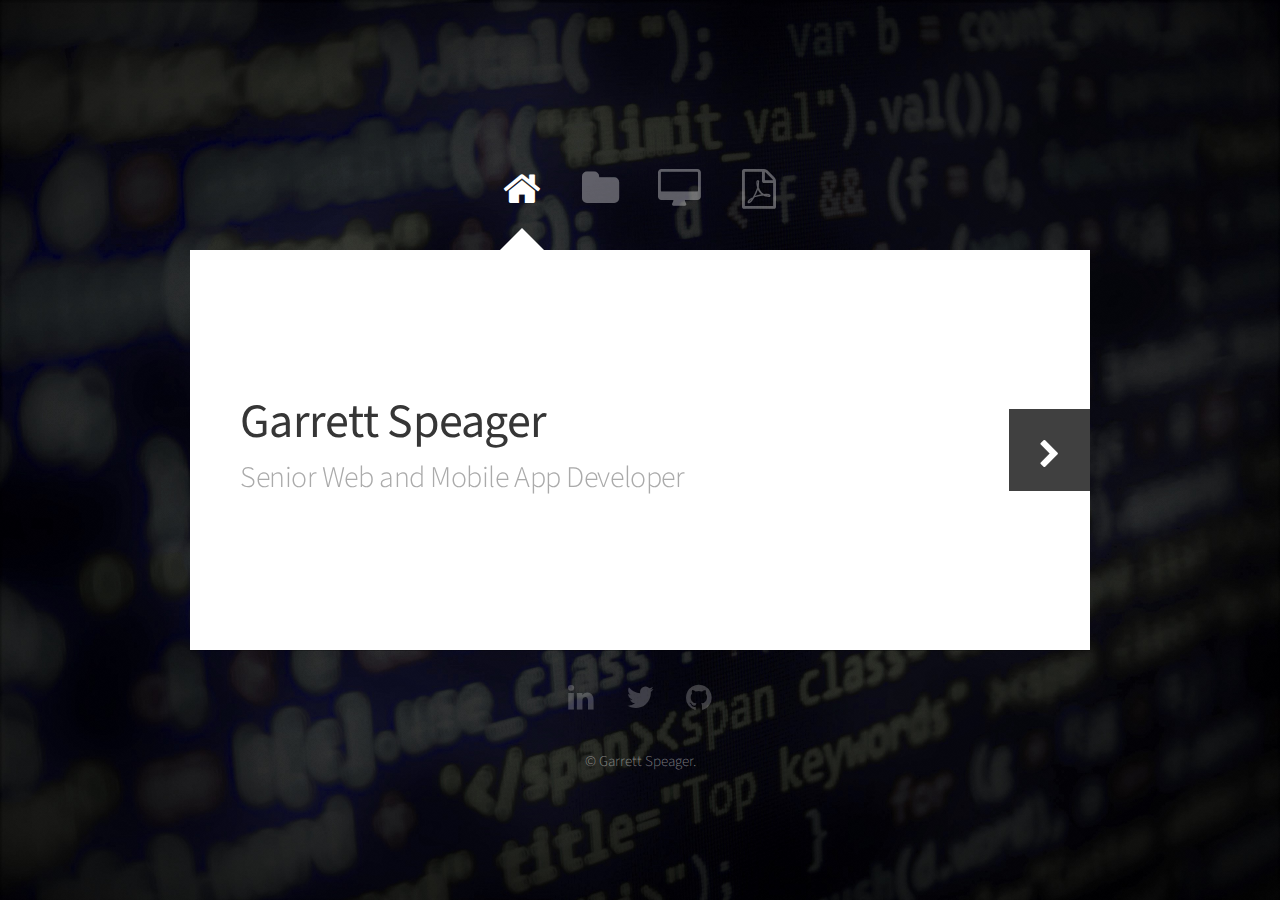
==== index.html @ f85a0faf "Initial changes to the index." ====
<!DOCTYPE HTML>
<html>
	<head>
		<title>Garrett Speager</title>
		<meta charset="utf-8" />
		<meta name="viewport" content="width=device-width, initial-scale=1" />
		<!--[if lte IE 8]><script src="assets/js/ie/html5shiv.js"></script><![endif]-->
		<link rel="stylesheet" href="assets/css/main.css" />
		<noscript><link rel="stylesheet" href="assets/css/noscript.css" /></noscript>
		<!--[if lte IE 8]><link rel="stylesheet" href="assets/css/ie8.css" /><![endif]-->
	</head>
	<body>

		<!-- Wrapper-->
			<div id="wrapper">

				<!-- Nav -->
					<nav id="nav">
						<a href="#me" class="icon fa-home active"><span>Home</span></a>
						<a href="#work" class="icon fa-folder"><span>Work</span></a>
						<a href="#tools" class="icon fa-desktop"><span>Tools</span></a>
						<a href="#" class="icon fa-file-pdf-o"><span>Resume</span></a>
					</nav>

				<!-- Main -->
					<div id="main">

						<!-- Me -->
							<article id="me" class="panel">
								<header>
									<h1>Garrett Speager</h1>
									<p>Senior Web and Mobile App Developer</p>
								</header>
								<a href="#work" class="jumplink pic">
									<span class="arrow icon fa-chevron-right"><span>See my work</span></span>
									<img src="images/me.jpg" alt="" />
								</a>
							</article>

						<!-- Work -->
							<article id="work" class="panel">
								<header>
									<h2>Work</h2>
								</header>
								<p>
									Phasellus enim sapien, blandit ullamcorper elementum eu, condimentum eu elit.
									Vestibulum ante ipsum primis in faucibus orci luctus et ultrices posuere cubilia
									luctus elit eget interdum.
								</p>
								<section>
									<div class="row">
										<div class="4u 12u$(mobile)">
											<a href="#" class="image fit"><img src="images/pic01.jpg" alt=""></a>
										</div>
										<div class="4u 12u$(mobile)">
											<a href="#" class="image fit"><img src="images/pic02.jpg" alt=""></a>
										</div>
										<div class="4u$ 12u$(mobile)">
											<a href="#" class="image fit"><img src="images/pic03.jpg" alt=""></a>
										</div>
										<div class="4u 12u$(mobile)">
											<a href="#" class="image fit"><img src="images/pic04.jpg" alt=""></a>
										</div>
										<div class="4u 12u$(mobile)">
											<a href="#" class="image fit"><img src="images/pic05.jpg" alt=""></a>
										</div>
										<div class="4u$ 12u$(mobile)">
											<a href="#" class="image fit"><img src="images/pic06.jpg" alt=""></a>
										</div>
										<div class="4u 12u$(mobile)">
											<a href="#" class="image fit"><img src="images/pic07.jpg" alt=""></a>
										</div>
										<div class="4u 12u$(mobile)">
											<a href="#" class="image fit"><img src="images/pic08.jpg" alt=""></a>
										</div>
										<div class="4u$ 12u$(mobile)">
											<a href="#" class="image fit"><img src="images/pic09.jpg" alt=""></a>
										</div>
										<div class="4u 12u$(mobile)">
											<a href="#" class="image fit"><img src="images/pic10.jpg" alt=""></a>
										</div>
										<div class="4u 12u$(mobile)">
											<a href="#" class="image fit"><img src="images/pic11.jpg" alt=""></a>
										</div>
										<div class="4u$ 12u$(mobile)">
											<a href="#" class="image fit"><img src="images/pic12.jpg" alt=""></a>
										</div>
									</div>
								</section>
							</article>

						

						<!-- Tools -->
							<article id="tools" class="panel">
								<header>
									<h2>Tools</h2>
								</header>
								<p>
									Phasellus enim sapien, blandit ullamcorper elementum eu, condimentum eu elit.
									Vestibulum ante ipsum primis in faucibus orci luctus et ultrices posuere cubilia
									luctus elit eget interdum.
								</p>
								<section>
									<div class="row">
										<div class="4u 12u$(mobile)">
											<a href="#" class="image fit"><img src="images/pic01.jpg" alt=""></a>
										</div>
										<div class="4u 12u$(mobile)">
											<a href="#" class="image fit"><img src="images/pic02.jpg" alt=""></a>
										</div>
										<div class="4u$ 12u$(mobile)">
											<a href="#" class="image fit"><img src="images/pic03.jpg" alt=""></a>
										</div>
										<div class="4u 12u$(mobile)">
											<a href="#" class="image fit"><img src="images/pic04.jpg" alt=""></a>
										</div>
										<div class="4u 12u$(mobile)">
											<a href="#" class="image fit"><img src="images/pic05.jpg" alt=""></a>
										</div>
										<div class="4u$ 12u$(mobile)">
											<a href="#" class="image fit"><img src="images/pic06.jpg" alt=""></a>
										</div>
										<div class="4u 12u$(mobile)">
											<a href="#" class="image fit"><img src="images/pic07.jpg" alt=""></a>
										</div>
										<div class="4u 12u$(mobile)">
											<a href="#" class="image fit"><img src="images/pic08.jpg" alt=""></a>
										</div>
										<div class="4u$ 12u$(mobile)">
											<a href="#" class="image fit"><img src="images/pic09.jpg" alt=""></a>
										</div>
										<div class="4u 12u$(mobile)">
											<a href="#" class="image fit"><img src="images/pic10.jpg" alt=""></a>
										</div>
										<div class="4u 12u$(mobile)">
											<a href="#" class="image fit"><img src="images/pic11.jpg" alt=""></a>
										</div>
										<div class="4u$ 12u$(mobile)">
											<a href="#" class="image fit"><img src="images/pic12.jpg" alt=""></a>
										</div>
									</div>
								</section>
							</article>




					</div>

				<!-- Footer -->
					<div id="footer">
						<nav id="nav">
							<a href="https://www.linkedin.com/in/gspeager/" class="icon fa-linkedin"><span>Linkedin</span></a>
							<a href="https://twitter.com/gspeager" class="icon fa-twitter"><span>Twitter</span></a>
							<a href="https://github.com/gspeager/" class="icon fa-github"><span>Github</span></a>
						</nav>
						<ul class="copyright">
							<li>&copy; Garrett Speager.</li>
						</ul>
					</div>

			</div>

		<!-- Scripts -->
			<script src="assets/js/jquery.min.js"></script>
			<script src="assets/js/skel.min.js"></script>
			<script src="assets/js/skel-viewport.min.js"></script>
			<script src="assets/js/util.js"></script>
			<!--[if lte IE 8]><script src="assets/js/ie/respond.min.js"></script><![endif]-->
			<script src="assets/js/main.js"></script>

	</body>
</html>
---- assets/css/main.css ----
@import url("https://fonts.googleapis.com/css?family=Source+Sans+Pro:300,400,300italic,400italic");
@import url("font-awesome.min.css");

/*
	Astral by HTML5 UP
	html5up.net | @ajlkn
	Free for personal and commercial use under the CCA 3.0 license (html5up.net/license)
*/

/* Reset */

	html, body, div, span, applet, object, iframe, h1, h2, h3, h4, h5, h6, p, blockquote, pre, a, abbr, acronym, address, big, cite, code, del, dfn, em, img, ins, kbd, q, s, samp, small, strike, strong, sub, sup, tt, var, b, u, i, center, dl, dt, dd, ol, ul, li, fieldset, form, label, legend, table, caption, tbody, tfoot, thead, tr, th, td, article, aside, canvas, details, embed, figure, figcaption, footer, header, hgroup, menu, nav, output, ruby, section, summary, time, mark, audio, video {
		margin: 0;
		padding: 0;
		border: 0;
		font-size: 100%;
		font: inherit;
		vertical-align: baseline;
	}

	article, aside, details, figcaption, figure, footer, header, hgroup, menu, nav, section {
		display: block;
	}

	body {
		line-height: 1;
	}

	ol, ul {
		list-style: none;
	}

	blockquote, q {
		quotes: none;
	}

	blockquote:before, blockquote:after, q:before, q:after {
		content: '';
		content: none;
	}

	table {
		border-collapse: collapse;
		border-spacing: 0;
	}

	body {
		-webkit-text-size-adjust: none;
	}

/* Box Model */

	*, *:before, *:after {
		-moz-box-sizing: border-box;
		-webkit-box-sizing: border-box;
		box-sizing: border-box;
	}

/* Grid */

	.row {
		border-bottom: solid 1px transparent;
		-moz-box-sizing: border-box;
		-webkit-box-sizing: border-box;
		box-sizing: border-box;
	}

	.row > * {
		float: left;
		-moz-box-sizing: border-box;
		-webkit-box-sizing: border-box;
		box-sizing: border-box;
	}

	.row:after, .row:before {
		content: '';
		display: block;
		clear: both;
		height: 0;
	}

	.row.uniform > * > :first-child {
		margin-top: 0;
	}

	.row.uniform > * > :last-child {
		margin-bottom: 0;
	}

	.row.\30 \25 > * {
		padding: 0 0 0 0px;
	}

	.row.\30 \25 {
		margin: 0 0 -1px 0px;
	}

	.row.uniform.\30 \25 > * {
		padding: 0px 0 0 0px;
	}

	.row.uniform.\30 \25 {
		margin: 0px 0 -1px 0px;
	}

	.row > * {
		padding: 0 0 0 40px;
	}

	.row {
		margin: 0 0 -1px -40px;
	}

	.row.uniform > * {
		padding: 40px 0 0 40px;
	}

	.row.uniform {
		margin: -40px 0 -1px -40px;
	}

	.row.\32 00\25 > * {
		padding: 0 0 0 80px;
	}

	.row.\32 00\25 {
		margin: 0 0 -1px -80px;
	}

	.row.uniform.\32 00\25 > * {
		padding: 80px 0 0 80px;
	}

	.row.uniform.\32 00\25 {
		margin: -80px 0 -1px -80px;
	}

	.row.\31 50\25 > * {
		padding: 0 0 0 60px;
	}

	.row.\31 50\25 {
		margin: 0 0 -1px -60px;
	}

	.row.uniform.\31 50\25 > * {
		padding: 60px 0 0 60px;
	}

	.row.uniform.\31 50\25 {
		margin: -60px 0 -1px -60px;
	}

	.row.\35 0\25 > * {
		padding: 0 0 0 20px;
	}

	.row.\35 0\25 {
		margin: 0 0 -1px -20px;
	}

	.row.uniform.\35 0\25 > * {
		padding: 20px 0 0 20px;
	}

	.row.uniform.\35 0\25 {
		margin: -20px 0 -1px -20px;
	}

	.row.\32 5\25 > * {
		padding: 0 0 0 10px;
	}

	.row.\32 5\25 {
		margin: 0 0 -1px -10px;
	}

	.row.uniform.\32 5\25 > * {
		padding: 10px 0 0 10px;
	}

	.row.uniform.\32 5\25 {
		margin: -10px 0 -1px -10px;
	}

	.\31 2u, .\31 2u\24 {
		width: 100%;
		clear: none;
		margin-left: 0;
	}

	.\31 1u, .\31 1u\24 {
		width: 91.6666666667%;
		clear: none;
		margin-left: 0;
	}

	.\31 0u, .\31 0u\24 {
		width: 83.3333333333%;
		clear: none;
		margin-left: 0;
	}

	.\39 u, .\39 u\24 {
		width: 75%;
		clear: none;
		margin-left: 0;
	}

	.\38 u, .\38 u\24 {
		width: 66.6666666667%;
		clear: none;
		margin-left: 0;
	}

	.\37 u, .\37 u\24 {
		width: 58.3333333333%;
		clear: none;
		margin-left: 0;
	}

	.\36 u, .\36 u\24 {
		width: 50%;
		clear: none;
		margin-left: 0;
	}

	.\35 u, .\35 u\24 {
		width: 41.6666666667%;
		clear: none;
		margin-left: 0;
	}

	.\34 u, .\34 u\24 {
		width: 33.3333333333%;
		clear: none;
		margin-left: 0;
	}

	.\33 u, .\33 u\24 {
		width: 25%;
		clear: none;
		margin-left: 0;
	}

	.\32 u, .\32 u\24 {
		width: 16.6666666667%;
		clear: none;
		margin-left: 0;
	}

	.\31 u, .\31 u\24 {
		width: 8.3333333333%;
		clear: none;
		margin-left: 0;
	}

	.\31 2u\24 + *,
	.\31 1u\24 + *,
	.\31 0u\24 + *,
	.\39 u\24 + *,
	.\38 u\24 + *,
	.\37 u\24 + *,
	.\36 u\24 + *,
	.\35 u\24 + *,
	.\34 u\24 + *,
	.\33 u\24 + *,
	.\32 u\24 + *,
	.\31 u\24 + * {
		clear: left;
	}

	.\-11u {
		margin-left: 91.66667%;
	}

	.\-10u {
		margin-left: 83.33333%;
	}

	.\-9u {
		margin-left: 75%;
	}

	.\-8u {
		margin-left: 66.66667%;
	}

	.\-7u {
		margin-left: 58.33333%;
	}

	.\-6u {
		margin-left: 50%;
	}

	.\-5u {
		margin-left: 41.66667%;
	}

	.\-4u {
		margin-left: 33.33333%;
	}

	.\-3u {
		margin-left: 25%;
	}

	.\-2u {
		margin-left: 16.66667%;
	}

	.\-1u {
		margin-left: 8.33333%;
	}

	@media screen and (min-width: 737px) {

		.row > * {
			padding: 25px 0 0 25px;
		}

		.row {
			margin: -25px 0 -1px -25px;
		}

		.row.uniform > * {
			padding: 25px 0 0 25px;
		}

		.row.uniform {
			margin: -25px 0 -1px -25px;
		}

		.row.\32 00\25 > * {
			padding: 50px 0 0 50px;
		}

		.row.\32 00\25 {
			margin: -50px 0 -1px -50px;
		}

		.row.uniform.\32 00\25 > * {
			padding: 50px 0 0 50px;
		}

		.row.uniform.\32 00\25 {
			margin: -50px 0 -1px -50px;
		}

		.row.\31 50\25 > * {
			padding: 37.5px 0 0 37.5px;
		}

		.row.\31 50\25 {
			margin: -37.5px 0 -1px -37.5px;
		}

		.row.uniform.\31 50\25 > * {
			padding: 37.5px 0 0 37.5px;
		}

		.row.uniform.\31 50\25 {
			margin: -37.5px 0 -1px -37.5px;
		}

		.row.\35 0\25 > * {
			padding: 12.5px 0 0 12.5px;
		}

		.row.\35 0\25 {
			margin: -12.5px 0 -1px -12.5px;
		}

		.row.uniform.\35 0\25 > * {
			padding: 12.5px 0 0 12.5px;
		}

		.row.uniform.\35 0\25 {
			margin: -12.5px 0 -1px -12.5px;
		}

		.row.\32 5\25 > * {
			padding: 6.25px 0 0 6.25px;
		}

		.row.\32 5\25 {
			margin: -6.25px 0 -1px -6.25px;
		}

		.row.uniform.\32 5\25 > * {
			padding: 6.25px 0 0 6.25px;
		}

		.row.uniform.\32 5\25 {
			margin: -6.25px 0 -1px -6.25px;
		}

		.\31 2u\28desktop\29, .\31 2u\24\28desktop\29 {
			width: 100%;
			clear: none;
			margin-left: 0;
		}

		.\31 1u\28desktop\29, .\31 1u\24\28desktop\29 {
			width: 91.6666666667%;
			clear: none;
			margin-left: 0;
		}

		.\31 0u\28desktop\29, .\31 0u\24\28desktop\29 {
			width: 83.3333333333%;
			clear: none;
			margin-left: 0;
		}

		.\39 u\28desktop\29, .\39 u\24\28desktop\29 {
			width: 75%;
			clear: none;
			margin-left: 0;
		}

		.\38 u\28desktop\29, .\38 u\24\28desktop\29 {
			width: 66.6666666667%;
			clear: none;
			margin-left: 0;
		}

		.\37 u\28desktop\29, .\37 u\24\28desktop\29 {
			width: 58.3333333333%;
			clear: none;
			margin-left: 0;
		}

		.\36 u\28desktop\29, .\36 u\24\28desktop\29 {
			width: 50%;
			clear: none;
			margin-left: 0;
		}

		.\35 u\28desktop\29, .\35 u\24\28desktop\29 {
			width: 41.6666666667%;
			clear: none;
			margin-left: 0;
		}

		.\34 u\28desktop\29, .\34 u\24\28desktop\29 {
			width: 33.3333333333%;
			clear: none;
			margin-left: 0;
		}

		.\33 u\28desktop\29, .\33 u\24\28desktop\29 {
			width: 25%;
			clear: none;
			margin-left: 0;
		}

		.\32 u\28desktop\29, .\32 u\24\28desktop\29 {
			width: 16.6666666667%;
			clear: none;
			margin-left: 0;
		}

		.\31 u\28desktop\29, .\31 u\24\28desktop\29 {
			width: 8.3333333333%;
			clear: none;
			margin-left: 0;
		}

		.\31 2u\24\28desktop\29 + *,
		.\31 1u\24\28desktop\29 + *,
		.\31 0u\24\28desktop\29 + *,
		.\39 u\24\28desktop\29 + *,
		.\38 u\24\28desktop\29 + *,
		.\37 u\24\28desktop\29 + *,
		.\36 u\24\28desktop\29 + *,
		.\35 u\24\28desktop\29 + *,
		.\34 u\24\28desktop\29 + *,
		.\33 u\24\28desktop\29 + *,
		.\32 u\24\28desktop\29 + *,
		.\31 u\24\28desktop\29 + * {
			clear: left;
		}

		.\-11u\28desktop\29 {
			margin-left: 91.66667%;
		}

		.\-10u\28desktop\29 {
			margin-left: 83.33333%;
		}

		.\-9u\28desktop\29 {
			margin-left: 75%;
		}

		.\-8u\28desktop\29 {
			margin-left: 66.66667%;
		}

		.\-7u\28desktop\29 {
			margin-left: 58.33333%;
		}

		.\-6u\28desktop\29 {
			margin-left: 50%;
		}

		.\-5u\28desktop\29 {
			margin-left: 41.66667%;
		}

		.\-4u\28desktop\29 {
			margin-left: 33.33333%;
		}

		.\-3u\28desktop\29 {
			margin-left: 25%;
		}

		.\-2u\28desktop\29 {
			margin-left: 16.66667%;
		}

		.\-1u\28desktop\29 {
			margin-left: 8.33333%;
		}

	}

	@media screen and (max-width: 736px) {

		.row > * {
			padding: 15px 0 0 15px;
		}

		.row {
			margin: -15px 0 -1px -15px;
		}

		.row.uniform > * {
			padding: 15px 0 0 15px;
		}

		.row.uniform {
			margin: -15px 0 -1px -15px;
		}

		.row.\32 00\25 > * {
			padding: 30px 0 0 30px;
		}

		.row.\32 00\25 {
			margin: -30px 0 -1px -30px;
		}

		.row.uniform.\32 00\25 > * {
			padding: 30px 0 0 30px;
		}

		.row.uniform.\32 00\25 {
			margin: -30px 0 -1px -30px;
		}

		.row.\31 50\25 > * {
			padding: 22.5px 0 0 22.5px;
		}

		.row.\31 50\25 {
			margin: -22.5px 0 -1px -22.5px;
		}

		.row.uniform.\31 50\25 > * {
			padding: 22.5px 0 0 22.5px;
		}

		.row.uniform.\31 50\25 {
			margin: -22.5px 0 -1px -22.5px;
		}

		.row.\35 0\25 > * {
			padding: 7.5px 0 0 7.5px;
		}

		.row.\35 0\25 {
			margin: -7.5px 0 -1px -7.5px;
		}

		.row.uniform.\35 0\25 > * {
			padding: 7.5px 0 0 7.5px;
		}

		.row.uniform.\35 0\25 {
			margin: -7.5px 0 -1px -7.5px;
		}

		.row.\32 5\25 > * {
			padding: 3.75px 0 0 3.75px;
		}

		.row.\32 5\25 {
			margin: -3.75px 0 -1px -3.75px;
		}

		.row.uniform.\32 5\25 > * {
			padding: 3.75px 0 0 3.75px;
		}

		.row.uniform.\32 5\25 {
			margin: -3.75px 0 -1px -3.75px;
		}

		.\31 2u\28mobile\29, .\31 2u\24\28mobile\29 {
			width: 100%;
			clear: none;
			margin-left: 0;
		}

		.\31 1u\28mobile\29, .\31 1u\24\28mobile\29 {
			width: 91.6666666667%;
			clear: none;
			margin-left: 0;
		}

		.\31 0u\28mobile\29, .\31 0u\24\28mobile\29 {
			width: 83.3333333333%;
			clear: none;
			margin-left: 0;
		}

		.\39 u\28mobile\29, .\39 u\24\28mobile\29 {
			width: 75%;
			clear: none;
			margin-left: 0;
		}

		.\38 u\28mobile\29, .\38 u\24\28mobile\29 {
			width: 66.6666666667%;
			clear: none;
			margin-left: 0;
		}

		.\37 u\28mobile\29, .\37 u\24\28mobile\29 {
			width: 58.3333333333%;
			clear: none;
			margin-left: 0;
		}

		.\36 u\28mobile\29, .\36 u\24\28mobile\29 {
			width: 50%;
			clear: none;
			margin-left: 0;
		}

		.\35 u\28mobile\29, .\35 u\24\28mobile\29 {
			width: 41.6666666667%;
			clear: none;
			margin-left: 0;
		}

		.\34 u\28mobile\29, .\34 u\24\28mobile\29 {
			width: 33.3333333333%;
			clear: none;
			margin-left: 0;
		}

		.\33 u\28mobile\29, .\33 u\24\28mobile\29 {
			width: 25%;
			clear: none;
			margin-left: 0;
		}

		.\32 u\28mobile\29, .\32 u\24\28mobile\29 {
			width: 16.6666666667%;
			clear: none;
			margin-left: 0;
		}

		.\31 u\28mobile\29, .\31 u\24\28mobile\29 {
			width: 8.3333333333%;
			clear: none;
			margin-left: 0;
		}

		.\31 2u\24\28mobile\29 + *,
		.\31 1u\24\28mobile\29 + *,
		.\31 0u\24\28mobile\29 + *,
		.\39 u\24\28mobile\29 + *,
		.\38 u\24\28mobile\29 + *,
		.\37 u\24\28mobile\29 + *,
		.\36 u\24\28mobile\29 + *,
		.\35 u\24\28mobile\29 + *,
		.\34 u\24\28mobile\29 + *,
		.\33 u\24\28mobile\29 + *,
		.\32 u\24\28mobile\29 + *,
		.\31 u\24\28mobile\29 + * {
			clear: left;
		}

		.\-11u\28mobile\29 {
			margin-left: 91.66667%;
		}

		.\-10u\28mobile\29 {
			margin-left: 83.33333%;
		}

		.\-9u\28mobile\29 {
			margin-left: 75%;
		}

		.\-8u\28mobile\29 {
			margin-left: 66.66667%;
		}

		.\-7u\28mobile\29 {
			margin-left: 58.33333%;
		}

		.\-6u\28mobile\29 {
			margin-left: 50%;
		}

		.\-5u\28mobile\29 {
			margin-left: 41.66667%;
		}

		.\-4u\28mobile\29 {
			margin-left: 33.33333%;
		}

		.\-3u\28mobile\29 {
			margin-left: 25%;
		}

		.\-2u\28mobile\29 {
			margin-left: 16.66667%;
		}

		.\-1u\28mobile\29 {
			margin-left: 8.33333%;
		}

	}

/* Basic */

	body {
		background-image: url("images/overlay.png"), url("images/bg.jpg");
		background-repeat: repeat, no-repeat;
		background-size: auto, 100% 100%;
		font-family: 'Source Sans Pro', sans-serif;
		font-weight: 300;
		color: #777777;
	}

		body.is-loading *, body.is-loading *:before, body.is-loading *:after {
			-moz-transition: none !important;
			-webkit-transition: none !important;
			-ms-transition: none !important;
			transition: none !important;
			-moz-animation: none !important;
			-webkit-animation: none !important;
			-ms-animation: none !important;
			animation: none !important;
		}

	input, textarea, select {
		font-family: 'Source Sans Pro', sans-serif;
		font-weight: 300;
		color: #777777;
	}

	strong, b, h1, h2, h3, h4, h5, h6 {
		font-weight: 400;
		color: #363636;
	}

	blockquote {
		border-left: solid 0.5em #ddd;
		padding: 1em 0 1em 2em;
		font-style: italic;
	}

	em, i {
		font-style: italic;
	}

	hr {
		border: 0;
		border-top: solid 1px #ddd;
		padding: 1.5em 0 0 0;
		margin: 1.75em 0 0 0;
	}

	sub {
		position: relative;
		top: 0.5em;
		font-size: 0.8em;
	}

	sup {
		position: relative;
		top: -0.5em;
		font-size: 0.8em;
	}

	br.clear {
		clear: both;
	}

	p, ul, ol, dl, table, blockquote, form {
		margin-bottom: 2em;
	}

/* Table */

	table {
		width: 100%;
	}

		table.default tbody tr {
			border-bottom: solid 1px #f4f4f4;
		}

		table.default td {
			padding: 0.5em 1em 0.5em 1em;
		}

		table.default th {
			text-align: left;
			font-weight: 400;
			padding: 0.5em 1em 0.5em 1em;
		}

		table.default thead {
			border-bottom: solid 2px #f4f4f4;
		}

/* Form */

	form label {
		display: block;
		font-weight: 400;
		color: #363636;
		margin: 0 0 1em 0;
	}

	form input[type="text"],
	form input[type="email"],
	form input[type="password"],
	form select,
	form textarea {
		-webkit-appearance: none;
		border: 0;
		background: #f4f4f4;
		padding: 0.75em;
		width: 100%;
		-moz-transition: background-color .25s ease-in-out;
		-webkit-transition: background-color .25s ease-in-out;
		-ms-transition: background-color .25s ease-in-out;
		transition: background-color .25s ease-in-out;
	}

		form input[type="text"]:focus,
		form input[type="email"]:focus,
		form input[type="password"]:focus,
		form select:focus,
		form textarea:focus {
			background: #f8f8f8;
		}

	form input[type="text"],
	form input[type="email"],
	form input[type="password"],
	form select {
		line-height: 1.35em;
	}

	form ::-webkit-input-placeholder {
		color: #999;
	}

	form :-moz-placeholder {
		color: #999;
	}

	form ::-moz-placeholder {
		color: #999;
	}

	form :-ms-input-placeholder {
		color: #999;
	}

/* Section/Article */

	section, article {
		margin-bottom: 3em;
	}

		section > :last-child, section:last-child, article > :last-child, article:last-child {
			margin-bottom: 0;
		}

	header > p {
		color: #aaa;
	}

/* Image */

	.image {
		display: inline-block;
	}

		.image img {
			display: block;
			width: 100%;
		}

		.image.fit {
			display: block;
			width: 100%;
		}

		.image.featured {
			display: block;
			width: 100%;
			margin: 0 0 2em 0;
		}

		.image.left {
			float: left;
			margin: 0 2em 2em 0;
		}

		.image.centered {
			display: block;
			margin: 0 0 2em 0;
		}

			.image.centered img {
				margin: 0 auto;
				width: auto;
			}

/* Button */

	input[type="button"],
	input[type="submit"],
	input[type="reset"],
	button,
	.button {
		-webkit-appearance: none;
		display: inline-block;
		background-color: #222222;
		color: #ffffff;
		border: 0;
		cursor: pointer;
		outline: 0;
		-moz-transition: background-color .25s ease-in-out;
		-webkit-transition: background-color .25s ease-in-out;
		-ms-transition: background-color .25s ease-in-out;
		transition: background-color .25s ease-in-out;
	}

		input[type="button"]:hover,
		input[type="submit"]:hover,
		input[type="reset"]:hover,
		button:hover,
		.button:hover {
			background-color: #333333;
		}

		input[type="button"]:active,
		input[type="submit"]:active,
		input[type="reset"]:active,
		button:active,
		.button:active {
			background-color: #444444;
		}

		input[type="button"].alt,
		input[type="submit"].alt,
		input[type="reset"].alt,
		button.alt,
		.button.alt {
			background-color: #777777;
		}

			input[type="button"].alt:hover,
			input[type="submit"].alt:hover,
			input[type="reset"].alt:hover,
			button.alt:hover,
			.button.alt:hover {
				background-color: #888888;
			}

			input[type="button"].alt:active,
			input[type="submit"].alt:active,
			input[type="reset"].alt:active,
			button.alt:active,
			.button.alt:active {
				background-color: #999999;
			}

/* List */

	ul.default {
		list-style: disc;
		padding-left: 1em;
	}

		ul.default li {
			padding-left: 0.5em;
		}

	ul.actions li {
		display: inline-block;
		margin-left: 0.5em;
	}

		ul.actions li:first-child {
			margin-left: 0;
		}

	ol.default {
		list-style: decimal;
		padding-left: 1.25em;
	}

		ol.default li {
			padding-left: 0.25em;
		}

/* Icons */

	.icon {
		position: relative;
		text-decoration: none;
	}

		.icon:before {
			-moz-osx-font-smoothing: grayscale;
			-webkit-font-smoothing: antialiased;
			font-family: FontAwesome;
			font-style: normal;
			font-weight: normal;
			text-transform: none !important;
		}

		.icon > .label {
			display: none;
		}

/* Nav */

	#nav a {
		position: relative;
		display: inline-block;
		color: #ffffff;
		width: 1em;
		height: 1em;
		line-height: 0.9em;
	}

		#nav a.icon:before {
			padding-right: 0;
		}

/* Panels */

	#main {
		position: relative;
		overflow: hidden;
	}

	.panel {
		position: relative;
	}

/* Me */

	#me .pic {
		position: relative;
		display: block;
	}

		#me .pic:before {
			content: '';
			position: absolute;
			top: 0;
			left: 0;
			background: url("images/overlay.png");
			width: 100%;
			height: 100%;
			z-index: 1;
		}

/* Footer */

	#footer {
		color: #ccc;
		color: rgba(255, 255, 255, 0.45);
	}

		#footer a {
			color: #ddd;
			color: rgba(255, 255, 255, 0.65);
			-moz-transition: color .25s ease-in-out;
			-webkit-transition: color .25s ease-in-out;
			-ms-transition: color .25s ease-in-out;
			transition: color .25s ease-in-out;
		}

			#footer a:hover {
				color: white;
			}

		#footer .copyright li {
			display: inline-block;
		}

			#footer .copyright li:before {
				display: inline;
				content: '\2022';
				opacity: 0.5;
				padding: 0 0.75em 0 0.75em;
			}

			#footer .copyright li:first-child:before {
				display: none;
			}

/* Desktop */

	@media screen and (min-width: 737px) {

		/* Basic */

			html {
				min-width: 100%;
				min-height: 100%;
			}

			body {
				width: 100%;
				min-width: 1000px;
				min-height: 100%;
				overflow-y: scroll;
				background-attachment: fixed;
				font-size: 14pt;
				line-height: 1.75em;
			}

			input, textarea, select {
				font-size: 14pt;
				line-height: 1.75em;
			}

			h1 {
				font-size: 2.4em;
				letter-spacing: -0.015em;
			}

			h2 {
				font-size: 1.8em;
				letter-spacing: -0.015em;
			}

			h3, h4, h5, h6 {
				font-size: 1.25em;
				letter-spacing: -0.015em;
			}

		/* Section/Article */

			header {
				margin: 0 0 1.5em 0;
			}

				header > p {
					margin: 0.5em 0 0 0;
				}

		/* Button */

			input[type="button"],
			input[type="submit"],
			input[type="reset"],
			button,
			.button {
				padding: 0.7em 1.5em 0.7em 1.5em;
			}

				input[type="button"].small,
				input[type="submit"].small,
				input[type="reset"].small,
				button.small,
				.button.small {
					font-size: 0.75em;
				}

				input[type="button"].big,
				input[type="submit"].big,
				input[type="reset"].big,
				button.big,
				.button.big {
					font-size: 1.25em;
					padding: 0.5em 1.25em 0.5em 1.25em;
				}

				input[type="button"].huge,
				input[type="submit"].huge,
				input[type="reset"].huge,
				button.huge,
				.button.huge {
					font-size: 1.5em;
					padding: 0.5em 1.25em 0.5em 1.25em;
				}

		/* Wrapper */

			#wrapper {
				width: 45em;
				margin: 0 auto;
				opacity: 0.00001;
			}

				#wrapper.tall {
					padding-bottom: 6em;
				}

		/* Nav */

			#nav {
				text-align: center;
				height: 4.25em;
				cursor: default;
			}

				#nav a {
					font-size: 2.5em;
					margin: 0 0.25em 0 0.25em;
					opacity: 0.35;
					outline: 0;
					-moz-transition: opacity .25s ease-in-out;
					-webkit-transition: opacity .25s ease-in-out;
					-ms-transition: opacity .25s ease-in-out;
					transition: opacity .25s ease-in-out;
				}

					#nav a:before {
						font-size: 0.8em;
					}

					#nav a:after {
						content: '';
						display: block;
						position: absolute;
						left: 50%;
						bottom: -0.75em;
						margin-left: -0.5em;
						border-bottom: solid 0em #ffffff;
						border-left: solid 0.5em transparent;
						border-right: solid 0.5em transparent;
						-moz-transition: border-bottom-width .25s ease-in-out;
						-webkit-transition: border-bottom-width .25s ease-in-out;
						-ms-transition: border-bottom-width .25s ease-in-out;
						transition: border-bottom-width .25s ease-in-out;
					}

					#nav a span {
						display: block;
						position: absolute;
						background: #222222;
						color: #ffffff;
						top: -2.75em;
						font-size: 0.3em;
						height: 2.25em;
						line-height: 2.25em;
						left: 50%;
						opacity: 0;
						-moz-transition: opacity .25s ease-in-out;
						-webkit-transition: opacity .25s ease-in-out;
						-ms-transition: opacity .25s ease-in-out;
						transition: opacity .25s ease-in-out;
						width: 5.5em;
						margin-left: -2.75em;
					}

						#nav a span:after {
							content: '';
							display: block;
							position: absolute;
							bottom: -0.4em;
							left: 50%;
							margin-left: -0.6em;
							border-top: solid 0.6em #222222;
							border-left: solid 0.6em transparent;
							border-right: solid 0.6em transparent;
						}

					#nav a:hover {
						opacity: 1.0;
					}

						#nav a:hover span {
							opacity: 1.0;
						}

					#nav a.active {
						opacity: 1.0;
					}

						#nav a.active:after {
							border-bottom-width: 0.5em;
						}

		/* Panels */

			#main {
				width: 45em;
				background: #ffffff;
				box-shadow: 0px 1px 0px 0px rgba(0, 0, 0, 0.25);
			}

			.panel {
				padding: 3.5em 2.5em 3.5em 2.5em;
				position: absolute;
				top: 0;
				left: 0;
				width: 45em;
			}

		/* Me */

			#me {
				padding: 0;
				height: 20em;
			}

				#me .pic {
					display: block;
					position: absolute;
					right: -1px;
					top: 0;
					height: 100%;
					text-decoration: none;
				}

					#me .pic img {
						position: relative;
						display: block;
						height: 100%;
					}

					#me .pic .arrow {
						display: block;
						position: absolute;
						right: 0;
						top: 50%;
						margin-top: -1.375em;
						width: 2.75em;
						height: 2.75em;
						background: #000;
						background: rgba(0, 0, 0, 0.75);
						color: #ffffff;
						text-align: center;
						line-height: 2.75em;
						font-size: 1.5em;
						z-index: 1;
						-moz-transition: width .15s ease-in-out, padding-right .15s ease-in-out;
						-webkit-transition: width .15s ease-in-out, padding-right .15s ease-in-out;
						-ms-transition: width .15s ease-in-out, padding-right .15s ease-in-out;
						transition: width .15s ease-in-out, padding-right .15s ease-in-out;
					}

						#me .pic .arrow:before {
							position: relative;
							padding-right: 0;
							top: 0.125em;
						}

						#me .pic .arrow span {
							display: block;
							text-indent: -9999px;
						}

					#me .pic:hover .arrow {
						width: 3em;
						padding-right: 0.25em;
					}

				#me header {
					position: absolute;
					left: 0;
					top: 0;
					width: 100%;
					height: 100%;
					margin-left: 2.5em;
				}

					#me header > h1 {
						position: absolute;
						left: 0;
						bottom: 52.5%;
						margin: 0;
					}

					#me header > p {
						position: absolute;
						left: 0;
						top: 52.5%;
						font-size: 1.5em;
						letter-spacing: -0.015em;
						margin-top: 0;
					}

		/* Footer */

			#footer {
				text-align: center;
				padding: 2em 0 0 0;
				font-size: 0.75em;
			}

	}

/* Mobile */

	@media screen and (max-width: 736px) {

		/* Basic */

			body, input, textarea, select {
				font-size: 11pt;
				line-height: 1.75em;
			}

			h1, h2 {
				font-size: 1.75em;
				letter-spacing: -0.025em;
			}

			h3, h4, h5, h6 {
				font-size: 1.25em;
				letter-spacing: -0.025em;
			}

		/* Section/Article */

			header {
				margin: 0 0 1.5em 0;
			}

				header > p {
					margin: 0.5em 0 0 0;
				}

		/* Table */

			table.style1 {
				overflow-x: scroll;
			}

		/* List */

			ul.actions li {
				display: block;
				margin: 0.5em 0 0 0;
			}

				ul.actions li:first-child {
					margin-top: 0;
				}

		/* Button */

			input[type="button"],
			input[type="submit"],
			input[type="reset"],
			button,
			.button {
				display: block;
				width: 100%;
				padding: 0.75em 0 0.75em 0;
				text-align: center;
			}

		/* Wrapper */

			#wrapper {
				padding: 7px;
			}

		/* Nav */

			#nav {
				text-align: center;
				margin: 6px 0 8px 0;
			}

				#nav a {
					font-size: 2em;
					opacity: 0.5;
					outline: 0;
					width: 1.5em;
					height: 1.5em;
					line-height: 1.35em;
					margin: 0 0.25em 0 0.25em;
				}

					#nav a:active {
						opacity: 1.0;
					}

					#nav a span {
						display: none;
					}

		/* Panels */

			#main {
				background: none;
			}

			.panel {
				padding: 15px 15px 15px 15px;
				margin: 0 0 7px 0;
				background: #ffffff;
				box-shadow: 0px 1px 0px 0px rgba(0, 0, 0, 0.25);
			}

				.panel header {
					padding-top: 1em;
				}

		/* Me */

			#me .pic {
				width: 100%;
			}

				#me .pic img {
					display: block;
					width: 100%;
				}

				#me .pic .arrow {
					display: none;
				}

			#me header {
				text-align: center;
			}

				#me header > h1 {
					font-size: 2.15em;
					letter-spacing: -0.025em;
				}

				#me header > p {
					font-size: 1.25em;
				}

		/* Footer */

			#footer {
				text-align: center;
				padding: 2em 0 0 0;
				font-size: 0.85em;
			}

				#footer .copyright li {
					display: block;
				}

					#footer .copyright li:before {
						display: none;
					}

	}
---- assets/css/noscript.css ----
/*
	Astral by HTML5 UP
	html5up.net | @ajlkn
	Free for personal and commercial use under the CCA 3.0 license (html5up.net/license)
*/

/* Wrapper */

	#wrapper {
		opacity: 1.0;
	}

/* Nav */

	#nav {
		margin-top: 4em;
	}

		#nav a {
			opacity: 1.0;
		}

			#nav a:before, #nav a:after {
				display: none;
			}

			#nav a span {
				top: 0;
				opacity: 1.0;
			}

				#nav a span:after {
					display: none;
				}

/* Panels */

	#main {
		background: none;
		box-shadow: none;
	}

	.panel {
		position: relative;
		background: #ffffff;
		box-shadow: 0px 1px 0px 0px rgba(0, 0, 0, 0.25);
	}
---- assets/css/ie8.css ----
/*
	Astral by HTML5 UP
	html5up.net | @ajlkn
	Free for personal and commercial use under the CCA 3.0 license (html5up.net/license)
*/

/* Basic */

	body {
		background-image: url("images/bg.jpg");
		background-size: cover;
		-ms-behavior: url("assets/js/ie/backgroundsize.min.htc");
	}

/* Section/Article */

	section > .last-child, section.last-child, article > .last-child, article.last-child {
		margin-bottom: 0;
	}

/* Nav */

	#nav a span {
		display: none !important;
	}

	#nav a:before {
		font-size: 1.75em;
	}
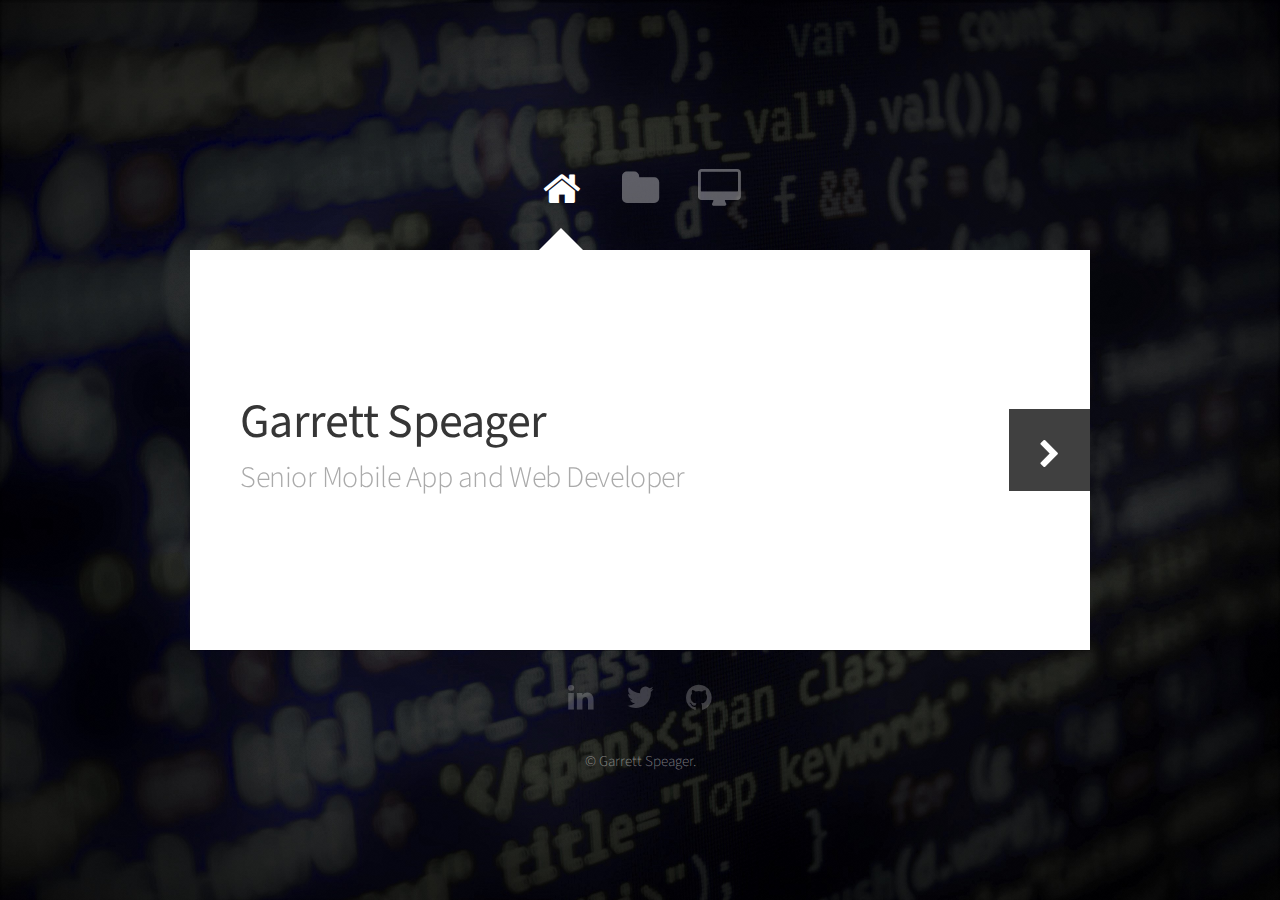
==== commit c2c29f79: "Update index with owrk descriptions" ====
--- a/index.html
+++ b/index.html
@@ -19,7 +19,7 @@
 						<a href="#me" class="icon fa-home active"><span>Home</span></a>
 						<a href="#work" class="icon fa-folder"><span>Work</span></a>
 						<a href="#tools" class="icon fa-desktop"><span>Tools</span></a>
-						<a href="#" class="icon fa-file-pdf-o"><span>Resume</span></a>
+						<!--<a href="#" class="icon fa-file-pdf-o"><span>Resume</span></a>-->
 					</nav>
 
 				<!-- Main -->
@@ -29,7 +29,7 @@
 							<article id="me" class="panel">
 								<header>
 									<h1>Garrett Speager</h1>
-									<p>Senior Web and Mobile App Developer</p>
+									<p>Senior Mobile App and Web Developer</p>
 								</header>
 								<a href="#work" class="jumplink pic">
 									<span class="arrow icon fa-chevron-right"><span>See my work</span></span>
@@ -43,47 +43,30 @@
 									<h2>Work</h2>
 								</header>
 								<p>
-									Phasellus enim sapien, blandit ullamcorper elementum eu, condimentum eu elit.
-									Vestibulum ante ipsum primis in faucibus orci luctus et ultrices posuere cubilia
-									luctus elit eget interdum.
+									So far, I've had the opportunity try out many different types of development, but my expertise is in C# and the .Net framework.  
+									I started by creating desktop WinForms applications at Firehole Technologies (now owned by Autodesk).  
+									After that, I spent 5+ years utilizing, javascript and jquery, ASP MVC, and sql server, as a fullstack Web Developer for Sierra Trading Post.
+									During my time as Web Developer I was able to work on desktop, mobile, and responsive website design as well.
+									Currently, I'm working as the Lead Mobile Application developer for Sierra Trading Post, where I'm able to utilize Xamarin to develop ecommerce apps for both iOS and Android.
 								</p>
 								<section>
 									<div class="row">
 										<div class="4u 12u$(mobile)">
-											<a href="#" class="image fit"><img src="images/pic01.jpg" alt=""></a>
+											<a href="https://itunes.apple.com/us/app/sierra-trading-post/id646121874?mt=8" class="image fit"><img src="images/work/stp-ios.jpg" alt=""></a>
 										</div>
 										<div class="4u 12u$(mobile)">
-											<a href="#" class="image fit"><img src="images/pic02.jpg" alt=""></a>
+											<a href="https://play.google.com/store/apps/details?id=com.sierratradingpost.android&hl=en" class="image fit"><img src="images/work/stp-android.jpg" alt=""></a>
 										</div>
 										<div class="4u$ 12u$(mobile)">
-											<a href="#" class="image fit"><img src="images/pic03.jpg" alt=""></a>
+											<a href="http://www.sierratradingpost.com/" class="image fit"><img src="images/work/stp-web.jpg" alt=""></a>
 										</div>
 										<div class="4u 12u$(mobile)">
-											<a href="#" class="image fit"><img src="images/pic04.jpg" alt=""></a>
+											<a href="http://www.sierratradingpost.com/mens-shirts~d~145/?ismobile=true" class="image fit"><img src="images/work/stp-mobile.jpg" alt=""></a>
 										</div>
 										<div class="4u 12u$(mobile)">
-											<a href="#" class="image fit"><img src="images/pic05.jpg" alt=""></a>
+											<a href="http://www.autodesk.com/products/helius-composite/overview" class="image fit"><img src="images/work/helius-compositepro.jpg" alt=""></a>
 										</div>
 										<div class="4u$ 12u$(mobile)">
-											<a href="#" class="image fit"><img src="images/pic06.jpg" alt=""></a>
-										</div>
-										<div class="4u 12u$(mobile)">
-											<a href="#" class="image fit"><img src="images/pic07.jpg" alt=""></a>
-										</div>
-										<div class="4u 12u$(mobile)">
-											<a href="#" class="image fit"><img src="images/pic08.jpg" alt=""></a>
-										</div>
-										<div class="4u$ 12u$(mobile)">
-											<a href="#" class="image fit"><img src="images/pic09.jpg" alt=""></a>
-										</div>
-										<div class="4u 12u$(mobile)">
-											<a href="#" class="image fit"><img src="images/pic10.jpg" alt=""></a>
-										</div>
-										<div class="4u 12u$(mobile)">
-											<a href="#" class="image fit"><img src="images/pic11.jpg" alt=""></a>
-										</div>
-										<div class="4u$ 12u$(mobile)">
-											<a href="#" class="image fit"><img src="images/pic12.jpg" alt=""></a>
 										</div>
 									</div>
 								</section>
@@ -97,47 +80,36 @@
 									<h2>Tools</h2>
 								</header>
 								<p>
-									Phasellus enim sapien, blandit ullamcorper elementum eu, condimentum eu elit.
-									Vestibulum ante ipsum primis in faucibus orci luctus et ultrices posuere cubilia
-									luctus elit eget interdum.
+									During my career as a developer I've utilized many tools in my work.  My goal is to always find the best tool for the job.  Here's just a few I've used to complete various projects.
 								</p>
 								<section>
 									<div class="row">
 										<div class="4u 12u$(mobile)">
-											<a href="#" class="image fit"><img src="images/pic01.jpg" alt=""></a>
+											<a href="https://www.visualstudio.com/" class="image fit"><img src="images/tools/visualstudio.jpg" alt=""></a>
 										</div>
 										<div class="4u 12u$(mobile)">
-											<a href="#" class="image fit"><img src="images/pic02.jpg" alt=""></a>
+											<a href="https://www.xamarin.com/studio" class="image fit"><img src="images/tools/Xamarin-Studio.png" alt=""></a>
 										</div>
 										<div class="4u$ 12u$(mobile)">
-											<a href="#" class="image fit"><img src="images/pic03.jpg" alt=""></a>
+											<a href="https://git-scm.com/" class="image fit"><img src="images/tools/git.jpg" alt=""></a>
 										</div>
 										<div class="4u 12u$(mobile)">
-											<a href="#" class="image fit"><img src="images/pic04.jpg" alt=""></a>
+											<a href="https://about.gitlab.com/" class="image fit"><img src="images/tools/gitlab.jpg" alt=""></a>
 										</div>
 										<div class="4u 12u$(mobile)">
-											<a href="#" class="image fit"><img src="images/pic05.jpg" alt=""></a>
+											<a href="https://github.com/" class="image fit"><img src="images/tools/github.jpg" alt=""></a>
 										</div>
 										<div class="4u$ 12u$(mobile)">
-											<a href="#" class="image fit"><img src="images/pic06.jpg" alt=""></a>
+											<a href="https://www.sourcetreeapp.com/" class="image fit"><img src="images/tools/sourcetree.jpg" alt=""></a>
 										</div>
 										<div class="4u 12u$(mobile)">
-											<a href="#" class="image fit"><img src="images/pic07.jpg" alt=""></a>
+											<a href="https://tortoisesvn.net/" class="image fit"><img src="images/tools/tortoisesvn.png" alt=""></a>
 										</div>
 										<div class="4u 12u$(mobile)">
-											<a href="#" class="image fit"><img src="images/pic08.jpg" alt=""></a>
+											<a href="https://slack.com/" class="image fit"><img src="images/tools/slack.jpg" alt=""></a>
 										</div>
 										<div class="4u$ 12u$(mobile)">
-											<a href="#" class="image fit"><img src="images/pic09.jpg" alt=""></a>
-										</div>
-										<div class="4u 12u$(mobile)">
-											<a href="#" class="image fit"><img src="images/pic10.jpg" alt=""></a>
-										</div>
-										<div class="4u 12u$(mobile)">
-											<a href="#" class="image fit"><img src="images/pic11.jpg" alt=""></a>
-										</div>
-										<div class="4u$ 12u$(mobile)">
-											<a href="#" class="image fit"><img src="images/pic12.jpg" alt=""></a>
+											<a href="https://www.sketchapp.com/" class="image fit"><img src="images/tools/sketch.jpg" alt=""></a>
 										</div>
 									</div>
 								</section>
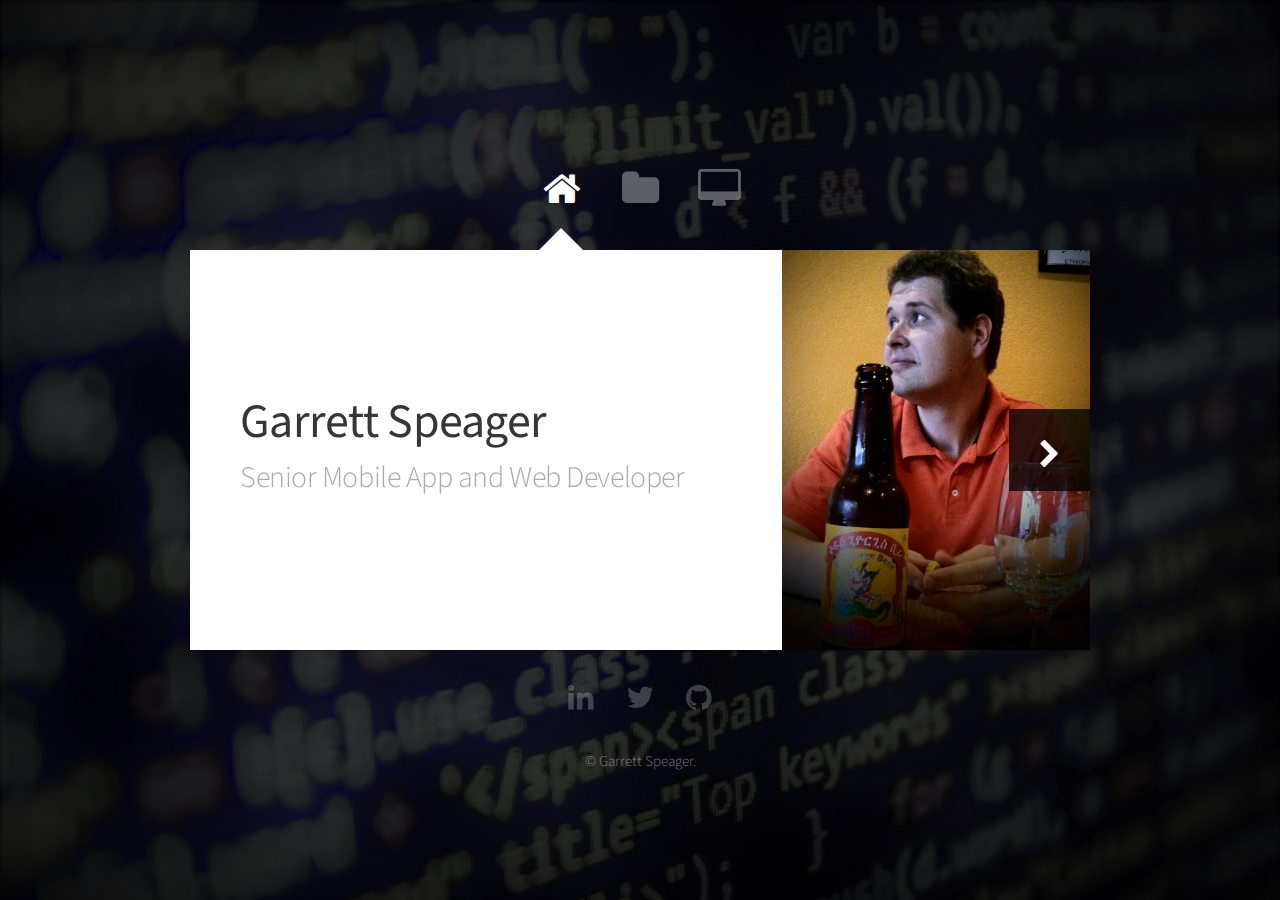
==== commit c9b1d1ae: "fix profile image." ====
--- a/index.html
+++ b/index.html
@@ -33,7 +33,7 @@
 								</header>
 								<a href="#work" class="jumplink pic">
 									<span class="arrow icon fa-chevron-right"><span>See my work</span></span>
-									<img src="images/me.jpg" alt="" />
+									<img src="images/garrett.jpg" alt="" />
 								</a>
 							</article>
 
@@ -141,6 +141,15 @@
 			<script src="assets/js/util.js"></script>
 			<!--[if lte IE 8]><script src="assets/js/ie/respond.min.js"></script><![endif]-->
 			<script src="assets/js/main.js"></script>
+			<script>
+				(function(i,s,o,g,r,a,m){i['GoogleAnalyticsObject']=r;i[r]=i[r]||function(){
+				(i[r].q=i[r].q||[]).push(arguments)},i[r].l=1*new Date();a=s.createElement(o),
+				m=s.getElementsByTagName(o)[0];a.async=1;a.src=g;m.parentNode.insertBefore(a,m)
+				})(window,document,'script','https://www.google-analytics.com/analytics.js','ga');
+
+				ga('create', 'UA-92697614-1', 'auto');
+				ga('send', 'pageview');
+			</script>
 
 	</body>
 </html>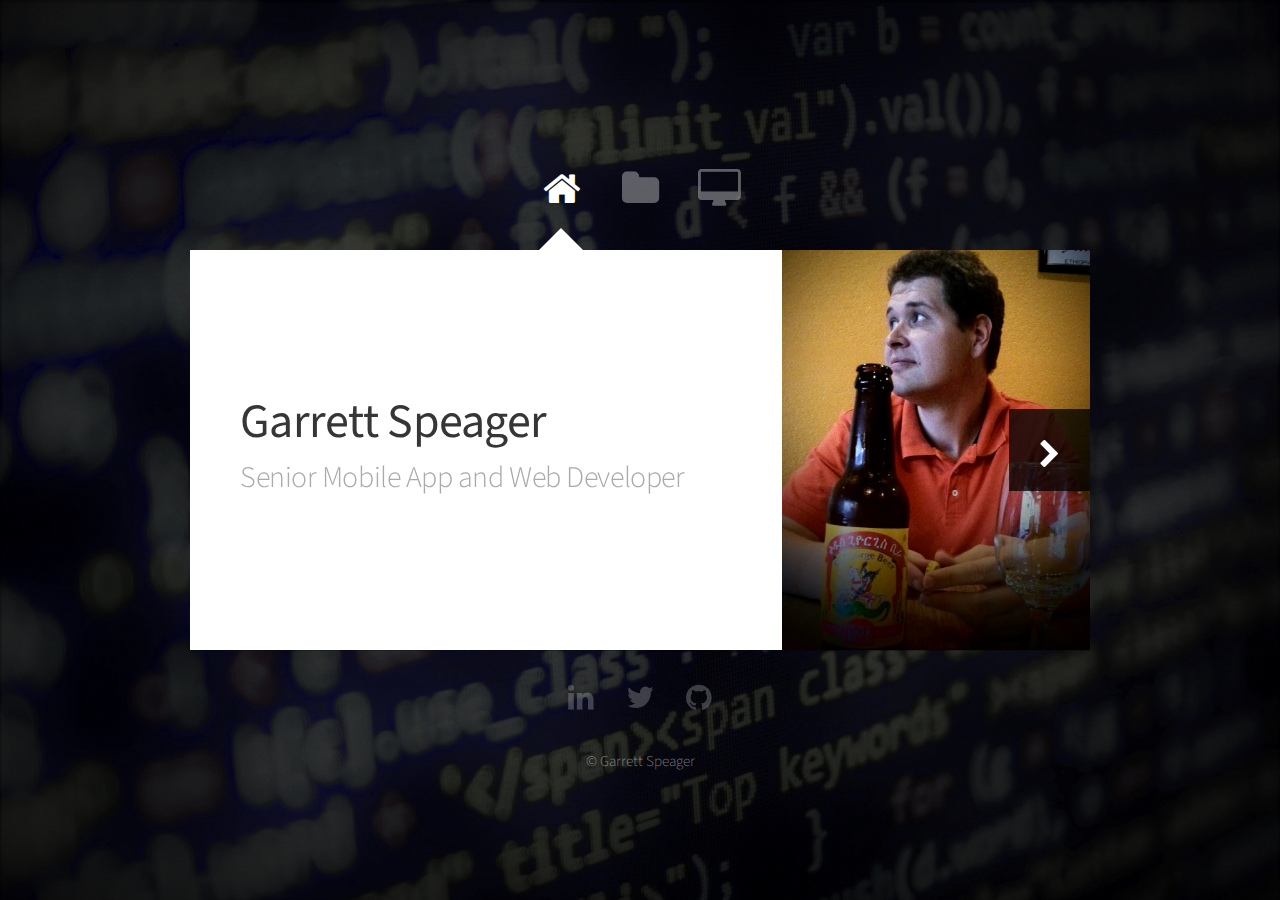
==== commit dd8f3a71: "Remove period from copyright" ====
--- a/index.html
+++ b/index.html
@@ -128,7 +128,7 @@
 							<a href="https://github.com/gspeager/" class="icon fa-github"><span>Github</span></a>
 						</nav>
 						<ul class="copyright">
-							<li>&copy; Garrett Speager.</li>
+							<li>&copy; Garrett Speager</li>
 						</ul>
 					</div>
 
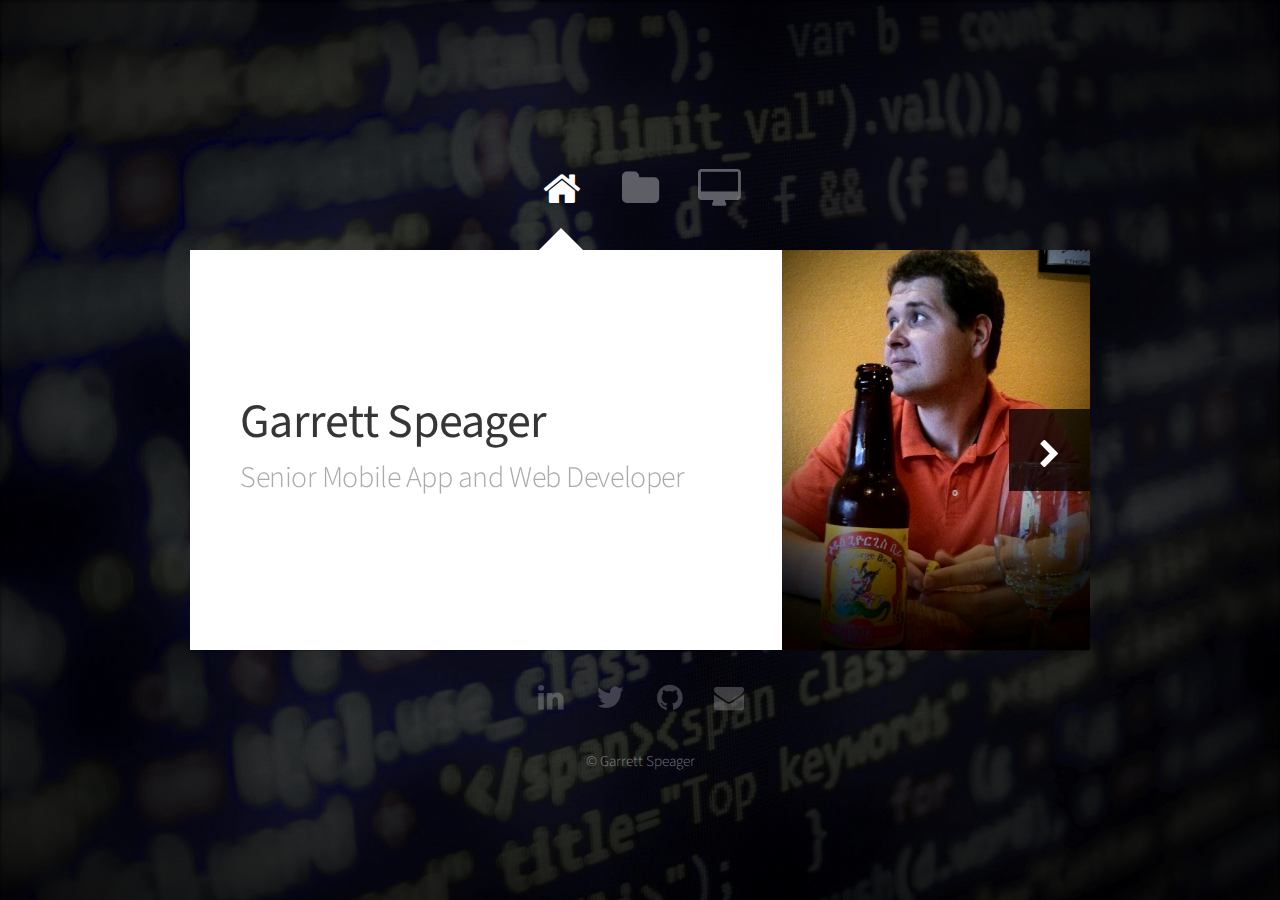
==== commit fbce9a03: "Add email link and remove some comments." ====
--- a/index.html
+++ b/index.html
@@ -126,6 +126,7 @@
 							<a href="https://www.linkedin.com/in/gspeager/" class="icon fa-linkedin"><span>Linkedin</span></a>
 							<a href="https://twitter.com/gspeager" class="icon fa-twitter"><span>Twitter</span></a>
 							<a href="https://github.com/gspeager/" class="icon fa-github"><span>Github</span></a>
+							<a href="mailto:gspeager@gmail.com" class="icon fa-envelope"><span>Email<span></a>
 						</nav>
 						<ul class="copyright">
 							<li>&copy; Garrett Speager</li>
--- a/assets/css/main.css
+++ b/assets/css/main.css
@@ -1,12 +1,5 @@
 @import url("https://fonts.googleapis.com/css?family=Source+Sans+Pro:300,400,300italic,400italic");
 @import url("font-awesome.min.css");
-
-/*
-	Astral by HTML5 UP
-	html5up.net | @ajlkn
-	Free for personal and commercial use under the CCA 3.0 license (html5up.net/license)
-*/
-
 /* Reset */
 
 	html, body, div, span, applet, object, iframe, h1, h2, h3, h4, h5, h6, p, blockquote, pre, a, abbr, acronym, address, big, cite, code, del, dfn, em, img, ins, kbd, q, s, samp, small, strike, strong, sub, sup, tt, var, b, u, i, center, dl, dt, dd, ol, ul, li, fieldset, form, label, legend, table, caption, tbody, tfoot, thead, tr, th, td, article, aside, canvas, details, embed, figure, figcaption, footer, header, hgroup, menu, nav, output, ruby, section, summary, time, mark, audio, video {
